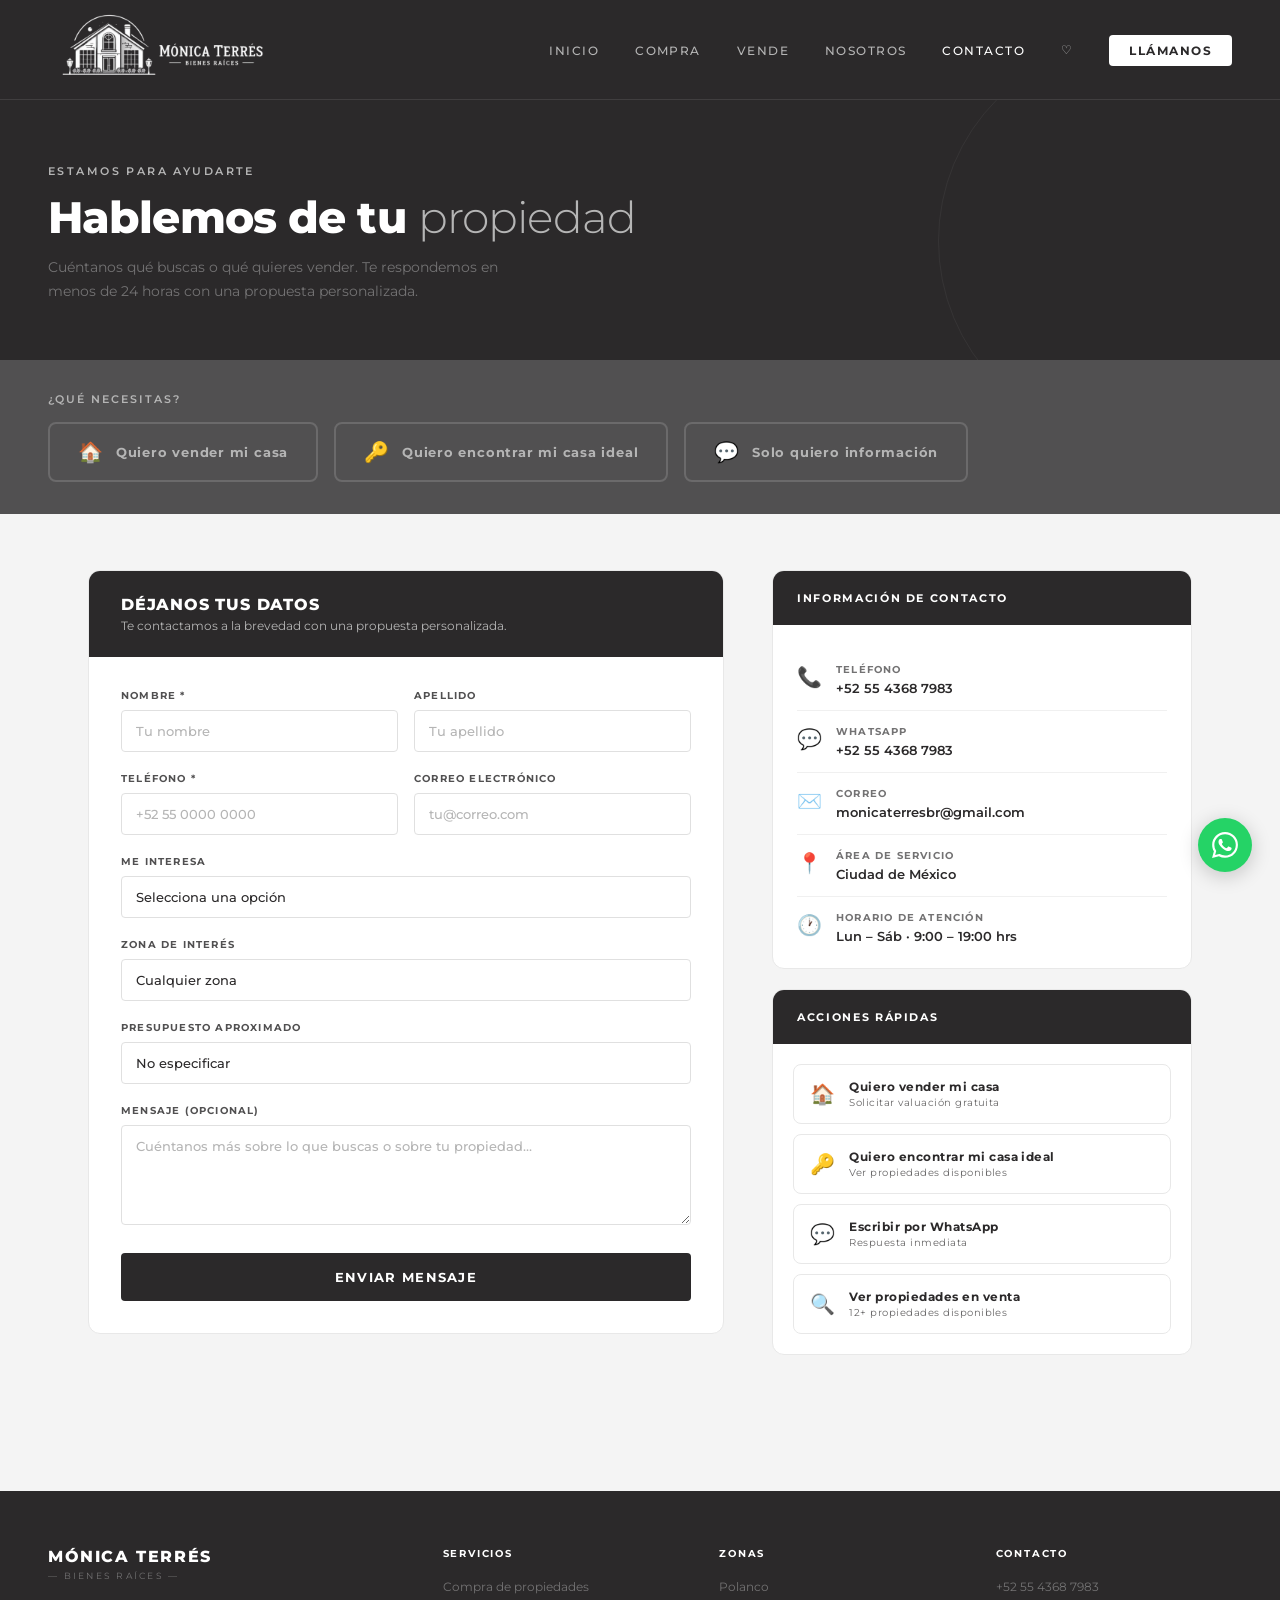
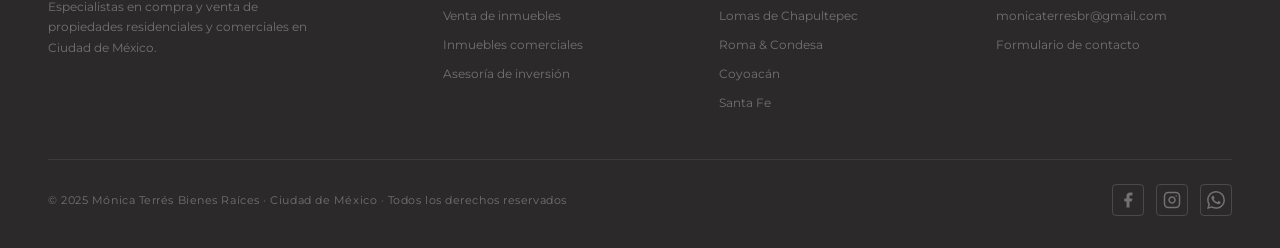
==== contacto.html @ 9d0734c3 "Sitio web Mónica Terrés Bienes Raíces - versión inicial" ====
<!DOCTYPE html>
<html lang="es">
<head>
<meta charset="UTF-8">
<meta name="viewport" content="width=device-width, initial-scale=1.0">
<title>Contacto – Mónica Terrés Bienes Raíces</title>
<link href="https://fonts.googleapis.com/css2?family=Montserrat:wght@100;300;400;500;600;700;800&display=swap" rel="stylesheet">
<style>
  :root{--dark:#2B292A;--dark2:#515051;--mid:#403E3F;--grey:#737273;--softgrey:#B5B5B5;--greyblue:#E6E6F2;--white:#FFFFFF;--radius:4px;--radius-md:8px;--radius-lg:12px;}
  *{margin:0;padding:0;box-sizing:border-box;}
  body{font-family:'Montserrat',sans-serif;background:#F4F4F4;color:var(--dark);min-height:100vh;}

  nav{background:var(--dark);padding:0 48px;display:flex;align-items:center;justify-content:space-between;height:100px;position:sticky;top:0;z-index:100;border-bottom:1px solid var(--mid);;overflow:visible}
  .logo-area{display:flex;align-items:center;gap:14px;text-decoration:none;}
  .logo-svg{height:135px;width:auto;object-fit:contain;}
  .logo-text{display:flex;flex-direction:column;line-height:1.1;}
  .logo-text .brand-name{font-size:15px;font-weight:700;color:var(--white);letter-spacing:0.08em;text-transform:uppercase;}
  .logo-text .brand-sub{font-size:9px;font-weight:400;color:var(--softgrey);letter-spacing:0.25em;text-transform:uppercase;}
  .nav-links{display:flex;align-items:center;gap:36px;list-style:none;}
  .nav-links a{color:var(--softgrey);text-decoration:none;font-size:12px;font-weight:500;letter-spacing:0.12em;text-transform:uppercase;transition:color 0.2s;}
  .nav-links a:hover,.nav-links a.active{color:var(--white);}
  .nav-cta{background:var(--white);color:var(--dark)!important;padding:8px 20px;border-radius:var(--radius);font-weight:700!important;}
  .nav-cta:hover{background:var(--greyblue)!important;}
  .nav-fav{display:flex;align-items:center;gap:3px;}
  .fav-count{font-size:10px;font-weight:800;background:var(--white);color:var(--dark);border-radius:100px;padding:1px 5px;display:none;}

  /* HERO */
  .hero{background:var(--dark);padding:64px 48px 56px;position:relative;overflow:hidden;}
  .hero::before{content:'';position:absolute;top:-60px;right:-60px;width:400px;height:400px;border-radius:50%;border:1px solid rgba(255,255,255,0.05);}
  .hero-inner{max-width:1200px;margin:0 auto;position:relative;z-index:1;}
  .hero-label{font-size:11px;font-weight:600;letter-spacing:0.22em;text-transform:uppercase;color:var(--softgrey);margin-bottom:16px;}
  .hero h1{font-size:44px;font-weight:800;color:var(--white);line-height:1.05;letter-spacing:-0.02em;margin-bottom:16px;}
  .hero h1 span{color:var(--softgrey);font-weight:300;}
  .hero-desc{font-size:14px;color:var(--grey);max-width:480px;line-height:1.7;}

  /* INTENT SELECTOR */
  .intent-section{background:var(--dark2);padding:32px 48px;}
  .intent-inner{max-width:1200px;margin:0 auto;}
  .intent-label{font-size:11px;font-weight:600;letter-spacing:0.18em;text-transform:uppercase;color:var(--softgrey);margin-bottom:16px;}
  .intent-buttons{display:flex;gap:16px;flex-wrap:wrap;}
  .intent-btn{display:flex;align-items:center;gap:12px;padding:16px 28px;border-radius:var(--radius-md);border:2px solid rgba(255,255,255,0.15);background:transparent;cursor:pointer;font-family:'Montserrat',sans-serif;font-size:13px;font-weight:700;color:var(--softgrey);letter-spacing:0.06em;transition:all 0.2s;}
  .intent-btn:hover{border-color:var(--white);color:var(--white);}
  .intent-btn.active{background:var(--white);color:var(--dark);border-color:var(--white);}
  .intent-btn-icon{font-size:20px;}

  /* MAIN */
  .main{max-width:1200px;margin:0 auto;padding:56px 48px;}
  .contact-grid{display:grid;grid-template-columns:1fr 420px;gap:48px;align-items:start;}

  /* FORM */
  .form-card{background:var(--white);border-radius:var(--radius-lg);border:1px solid #E8E8E8;overflow:hidden;}
  .form-card-header{background:var(--dark);padding:24px 32px;}
  .form-card-header h2{font-size:16px;font-weight:800;color:var(--white);letter-spacing:0.05em;text-transform:uppercase;}
  .form-card-header p{font-size:12px;color:var(--softgrey);margin-top:4px;}
  .form-body{padding:32px;}
  .form-row{display:grid;grid-template-columns:1fr 1fr;gap:16px;}
  .form-group{margin-bottom:20px;}
  .form-group label{display:block;font-size:10px;font-weight:700;letter-spacing:0.12em;text-transform:uppercase;color:var(--dark2);margin-bottom:8px;}
  .form-group input,.form-group select,.form-group textarea{width:100%;font-family:'Montserrat',sans-serif;font-size:13px;font-weight:500;color:var(--dark);border:1px solid #E0E0E0;border-radius:var(--radius);padding:12px 14px;outline:none;transition:border-color 0.2s;background:var(--white);}
  .form-group input:focus,.form-group select:focus,.form-group textarea:focus{border-color:var(--dark);}
  .form-group input::placeholder,.form-group textarea::placeholder{color:var(--softgrey);}
  .form-group textarea{resize:vertical;min-height:100px;}
  .form-group select{-webkit-appearance:none;cursor:pointer;}
  .form-submit{width:100%;background:var(--dark);color:var(--white);border:none;border-radius:var(--radius);padding:16px;font-family:'Montserrat',sans-serif;font-size:13px;font-weight:700;letter-spacing:0.1em;text-transform:uppercase;cursor:pointer;transition:background 0.2s;margin-top:4px;}
  .form-submit:hover{background:var(--mid);}

  /* SUCCESS MESSAGE */
  .form-success{display:none;padding:32px;text-align:center;}
  .form-success-icon{font-size:48px;margin-bottom:16px;}
  .form-success h3{font-size:20px;font-weight:800;color:var(--dark);margin-bottom:8px;}
  .form-success p{font-size:13px;color:var(--grey);line-height:1.7;margin-bottom:24px;}
  .form-success a{display:inline-block;background:var(--dark);color:var(--white);padding:12px 28px;border-radius:var(--radius);font-size:12px;font-weight:700;letter-spacing:0.1em;text-transform:uppercase;text-decoration:none;}

  /* SIDEBAR */
  .sidebar{display:flex;flex-direction:column;gap:20px;}

  .contact-info-card{background:var(--white);border-radius:var(--radius-lg);border:1px solid #E8E8E8;overflow:hidden;}
  .contact-info-header{background:var(--dark);padding:20px 24px;}
  .contact-info-header h3{font-size:11px;font-weight:700;letter-spacing:0.15em;text-transform:uppercase;color:var(--white);}
  .contact-info-body{padding:24px;}
  .contact-item{display:flex;align-items:flex-start;gap:14px;padding:14px 0;border-bottom:1px solid #F0F0F0;}
  .contact-item:last-child{border-bottom:none;padding-bottom:0;}
  .contact-item-icon{font-size:20px;flex-shrink:0;margin-top:2px;}
  .contact-item-label{font-size:10px;font-weight:700;letter-spacing:0.12em;text-transform:uppercase;color:var(--grey);margin-bottom:4px;}
  .contact-item-value{font-size:13px;font-weight:600;color:var(--dark);}
  .contact-item-value a{color:var(--dark);text-decoration:none;}
  .contact-item-value a:hover{text-decoration:underline;}

  .quick-actions{background:var(--white);border-radius:var(--radius-lg);border:1px solid #E8E8E8;overflow:hidden;}
  .quick-actions-header{background:var(--dark);padding:20px 24px;}
  .quick-actions-header h3{font-size:11px;font-weight:700;letter-spacing:0.15em;text-transform:uppercase;color:var(--white);}
  .quick-actions-body{padding:20px;}
  .quick-btn{display:flex;align-items:center;gap:14px;width:100%;padding:14px 16px;border-radius:var(--radius-md);border:1px solid #E8E8E8;background:var(--white);cursor:pointer;font-family:'Montserrat',sans-serif;font-size:12px;font-weight:600;color:var(--dark);letter-spacing:0.04em;transition:all 0.15s;text-decoration:none;margin-bottom:10px;}
  .quick-btn:last-child{margin-bottom:0;}
  .quick-btn:hover{background:var(--dark);color:var(--white);border-color:var(--dark);}
  .quick-btn-icon{font-size:20px;flex-shrink:0;}
  .quick-btn-text{display:flex;flex-direction:column;gap:2px;text-align:left;}
  .quick-btn-title{font-size:12px;font-weight:700;}
  .quick-btn-sub{font-size:10px;font-weight:400;opacity:0.7;}

  /* FOOTER */
  footer{background:var(--dark);margin-top:80px;padding:56px 48px 32px;}
  .footer-inner{max-width:1200px;margin:0 auto;}
  .footer-grid{display:grid;grid-template-columns:1.5fr 1fr 1fr 1fr;gap:40px;margin-bottom:48px;}
  .footer-brand .brand-name{font-size:16px;font-weight:800;color:var(--white);letter-spacing:0.1em;text-transform:uppercase;margin-bottom:4px;}
  .footer-brand .brand-sub{font-size:9px;letter-spacing:0.25em;text-transform:uppercase;color:var(--grey);margin-bottom:16px;}
  .footer-brand p{font-size:12px;font-weight:400;color:var(--grey);line-height:1.7;max-width:260px;}
  .footer-col h4{font-size:10px;font-weight:700;letter-spacing:0.18em;text-transform:uppercase;color:var(--white);margin-bottom:16px;}
  .footer-col ul{list-style:none;display:flex;flex-direction:column;gap:10px;}
  .footer-col a{font-size:12px;font-weight:400;color:var(--grey);text-decoration:none;transition:color 0.2s;}
  .footer-col a:hover{color:var(--white);}
  .footer-bottom{border-top:1px solid rgba(255,255,255,0.08);padding-top:24px;display:flex;align-items:center;justify-content:space-between;}
  .footer-bottom p{font-size:11px;color:var(--grey);letter-spacing:0.05em;}
  .social-links{display:flex;gap:12px;}
  .social-btn{width:32px;height:32px;border:1px solid rgba(255,255,255,0.15);border-radius:var(--radius);display:flex;align-items:center;justify-content:center;color:var(--grey);font-size:13px;text-decoration:none;transition:all 0.2s;}
  .social-btn:hover{border-color:var(--white);color:var(--white);}
  .wa-btn{position:fixed;bottom:28px;right:28px;width:54px;height:54px;background:#25D366;border-radius:50%;display:flex;align-items:center;justify-content:center;box-shadow:0 4px 20px rgba(0,0,0,0.2);cursor:pointer;z-index:200;transition:transform 0.2s;text-decoration:none;}
  .wa-btn:hover{transform:scale(1.08);}
</style>
</head>
<body>

<nav>
  <a class="logo-area" href="monicaterresweb.html">
    <img class="logo-svg" src="logo vertical MTBR.png" alt="Mónica Terrés Bienes Raíces">
  </a>
  <ul class="nav-links">
    <li><a href="monicaterresweb.html">Inicio</a></li>
    <li><a href="compra.html">Compra</a></li>
    <li><a href="vende.html">Vende</a></li>
    <li><a href="nosotros.html">Nosotros</a></li>
    <li><a href="contacto.html" class="active">Contacto</a></li>
    <li><a href="favoritos.html" class="nav-fav" id="navFavBtn">♡ <span class="fav-count" id="favCount"></span></a></li>
    <li><a href="tel:+525543687983" class="nav-cta">Llámanos</a></li>
  </ul>
</nav>

<!-- HERO -->
<section class="hero">
  <div class="hero-inner">
    <p class="hero-label">Estamos para ayudarte</p>
    <h1>Hablemos de tu <span>propiedad</span></h1>
    <p class="hero-desc">Cuéntanos qué buscas o qué quieres vender. Te respondemos en menos de 24 horas con una propuesta personalizada.</p>
  </div>
</section>

<!-- INTENT SELECTOR -->
<div class="intent-section">
  <div class="intent-inner">
    <p class="intent-label">¿Qué necesitas?</p>
    <div class="intent-buttons">
      <button class="intent-btn" id="btnVender" onclick="selectIntent('vender')">
        <span class="intent-btn-icon">🏠</span>
        Quiero vender mi casa
      </button>
      <button class="intent-btn" id="btnComprar" onclick="selectIntent('comprar')">
        <span class="intent-btn-icon">🔑</span>
        Quiero encontrar mi casa ideal
      </button>
      <button class="intent-btn" id="btnInfo" onclick="selectIntent('info')">
        <span class="intent-btn-icon">💬</span>
        Solo quiero información
      </button>
    </div>
  </div>
</div>

<!-- MAIN -->
<main class="main">
  <div class="contact-grid">

    <!-- FORM -->
    <div class="form-card">
      <div class="form-card-header">
        <h2 id="formTitle">Déjanos tus datos</h2>
        <p id="formSubtitle">Te contactamos a la brevedad con una propuesta personalizada.</p>
      </div>
      <div class="form-body" id="formBody">
        <form id="contactForm" onsubmit="handleSubmit(event)">
          <div class="form-row">
            <div class="form-group">
              <label>Nombre *</label>
              <input type="text" id="nombre" placeholder="Tu nombre" required>
            </div>
            <div class="form-group">
              <label>Apellido</label>
              <input type="text" id="apellido" placeholder="Tu apellido">
            </div>
          </div>
          <div class="form-row">
            <div class="form-group">
              <label>Teléfono *</label>
              <input type="tel" id="telefono" placeholder="+52 55 0000 0000" required>
            </div>
            <div class="form-group">
              <label>Correo electrónico</label>
              <input type="email" id="email" placeholder="tu@correo.com">
            </div>
          </div>
          <div class="form-group">
            <label>Me interesa</label>
            <select id="interes">
              <option value="">Selecciona una opción</option>
              <option value="vender">Vender mi propiedad</option>
              <option value="comprar-casa">Comprar una casa</option>
              <option value="comprar-depto">Comprar un departamento</option>
              <option value="comprar-comercial">Comprar un local comercial</option>
              <option value="valuacion">Valuar mi propiedad</option>
              <option value="asesoria">Asesoría de inversión</option>
            </select>
          </div>
          <div class="form-group" id="zonaGroup">
            <label>Zona de interés</label>
            <select id="zona">
              <option value="">Cualquier zona</option>
              <option value="polanco">Polanco</option>
              <option value="lomas">Lomas de Chapultepec</option>
              <option value="roma">Roma Norte</option>
              <option value="condesa">Condesa</option>
              <option value="coyoacan">Coyoacán</option>
              <option value="pedregal">Pedregal</option>
              <option value="santafe">Santa Fe</option>
              <option value="narvarte">Narvarte</option>
              <option value="delvalle">Del Valle</option>
            </select>
          </div>
          <div class="form-group">
            <label>Presupuesto aproximado</label>
            <select id="presupuesto">
              <option value="">No especificar</option>
              <option value="menos3">Menos de $3,000,000</option>
              <option value="3a5">$3,000,000 – $5,000,000</option>
              <option value="5a10">$5,000,000 – $10,000,000</option>
              <option value="10a20">$10,000,000 – $20,000,000</option>
              <option value="mas20">Más de $20,000,000</option>
            </select>
          </div>
          <div class="form-group">
            <label>Mensaje (opcional)</label>
            <textarea id="mensaje" placeholder="Cuéntanos más sobre lo que buscas o sobre tu propiedad…"></textarea>
          </div>
          <button type="submit" class="form-submit">Enviar mensaje</button>
        </form>
      </div>
      <div class="form-success" id="formSuccess">
        <div class="form-success-icon">✅</div>
        <h3>¡Mensaje enviado!</h3>
        <p>Gracias por contactarnos. Mónica se comunicará contigo en menos de 24 horas para atender tu solicitud de manera personalizada.</p>
        <p style="margin-bottom:8px;font-size:12px;color:var(--grey)">¿Quieres hablar ahora mismo?</p>
        <a href="tel:+525543687983">Llamar ahora · +52 55 4368 7983</a>
      </div>
    </div>

    <!-- SIDEBAR -->
    <div class="sidebar">

      <div class="contact-info-card">
        <div class="contact-info-header"><h3>Información de contacto</h3></div>
        <div class="contact-info-body">
          <div class="contact-item">
            <span class="contact-item-icon">📞</span>
            <div>
              <div class="contact-item-label">Teléfono</div>
              <div class="contact-item-value"><a href="tel:+525543687983">+52 55 4368 7983</a></div>
            </div>
          </div>
          <div class="contact-item">
            <span class="contact-item-icon">💬</span>
            <div>
              <div class="contact-item-label">WhatsApp</div>
              <div class="contact-item-value"><a href="https://wa.me/5543687983">+52 55 4368 7983</a></div>
            </div>
          </div>
          <div class="contact-item">
            <span class="contact-item-icon">✉️</span>
            <div>
              <div class="contact-item-label">Correo</div>
              <div class="contact-item-value"><a href="mailto:monicaterresbr@gmail.com">monicaterresbr@gmail.com</a></div>
            </div>
          </div>
          <div class="contact-item">
            <span class="contact-item-icon">📍</span>
            <div>
              <div class="contact-item-label">Área de servicio</div>
              <div class="contact-item-value">Ciudad de México</div>
            </div>
          </div>
          <div class="contact-item">
            <span class="contact-item-icon">🕐</span>
            <div>
              <div class="contact-item-label">Horario de atención</div>
              <div class="contact-item-value">Lun – Sáb · 9:00 – 19:00 hrs</div>
            </div>
          </div>
        </div>
      </div>

      <div class="quick-actions">
        <div class="quick-actions-header"><h3>Acciones rápidas</h3></div>
        <div class="quick-actions-body">
          <a href="javascript:void(0)" onclick="selectIntent('vender'); window.scrollTo({top:0,behavior:'smooth'})" class="quick-btn">
            <span class="quick-btn-icon">🏠</span>
            <div class="quick-btn-text">
              <span class="quick-btn-title">Quiero vender mi casa</span>
              <span class="quick-btn-sub">Solicitar valuación gratuita</span>
            </div>
          </a>
          <a href="javascript:void(0)" onclick="selectIntent('comprar'); window.scrollTo({top:0,behavior:'smooth'})" class="quick-btn">
            <span class="quick-btn-icon">🔑</span>
            <div class="quick-btn-text">
              <span class="quick-btn-title">Quiero encontrar mi casa ideal</span>
              <span class="quick-btn-sub">Ver propiedades disponibles</span>
            </div>
          </a>
          <a href="https://wa.me/5543687983?text=Hola%20Mónica%2C%20me%20interesa%20una%20propiedad" class="quick-btn">
            <span class="quick-btn-icon">💬</span>
            <div class="quick-btn-text">
              <span class="quick-btn-title">Escribir por WhatsApp</span>
              <span class="quick-btn-sub">Respuesta inmediata</span>
            </div>
          </a>
          <a href="venta.html" class="quick-btn">
            <span class="quick-btn-icon">🔍</span>
            <div class="quick-btn-text">
              <span class="quick-btn-title">Ver propiedades en venta</span>
              <span class="quick-btn-sub">12+ propiedades disponibles</span>
            </div>
          </a>
        </div>
      </div>

    </div>
  </div>
</main>

<footer>
  <div class="footer-inner">
    <div class="footer-grid">
      <div class="footer-brand"><div class="brand-name">Mónica Terrés</div><div class="brand-sub">— Bienes Raíces —</div><p>Especialistas en compra y venta de propiedades residenciales y comerciales en Ciudad de México.</p></div>
      <div class="footer-col"><h4>Servicios</h4><ul><li><a href="venta.html">Compra de propiedades</a></li><li><a href="venta.html">Venta de inmuebles</a></li><li><a href="venta.html">Inmuebles comerciales</a></li><li><a href="contacto.html">Asesoría de inversión</a></li></ul></div>
      <div class="footer-col"><h4>Zonas</h4><ul><li><a href="venta.html">Polanco</a></li><li><a href="venta.html">Lomas de Chapultepec</a></li><li><a href="venta.html">Roma &amp; Condesa</a></li><li><a href="venta.html">Coyoacán</a></li><li><a href="venta.html">Santa Fe</a></li></ul></div>
      <div class="footer-col"><h4>Contacto</h4><ul><li><a href="tel:+525543687983">+52 55 4368 7983</a></li><li><a href="mailto:monicaterresbr@gmail.com">monicaterresbr@gmail.com</a></li><li><a href="contacto.html">Formulario de contacto</a></li></ul></div>
    </div>
    <div class="footer-bottom"><p>© 2025 Mónica Terrés Bienes Raíces · Ciudad de México · Todos los derechos reservados</p><div class="social-links"><a href="https://www.facebook.com/share/1FixHdbSAR/" class="social-btn" target="_blank" aria-label="Facebook"><svg width="18" height="18" viewBox="0 0 24 24" fill="currentColor"><path d="M18 2h-3a5 5 0 00-5 5v3H7v4h3v8h4v-8h3l1-4h-4V7a1 1 0 011-1h3z"/></svg></a><a href="https://www.instagram.com/monicaterres_br" class="social-btn" target="_blank" aria-label="Instagram"><svg width="18" height="18" viewBox="0 0 24 24" fill="none" stroke="currentColor" stroke-width="2" stroke-linecap="round" stroke-linejoin="round"><rect x="2" y="2" width="20" height="20" rx="5" ry="5"/><path d="M16 11.37A4 4 0 1112.63 8 4 4 0 0116 11.37z"/><line x1="17.5" y1="6.5" x2="17.51" y2="6.5"/></svg></a><a href="https://wa.me/525543687983" class="social-btn" target="_blank" aria-label="WhatsApp"><svg width="18" height="18" viewBox="0 0 24 24" fill="currentColor"><path d="M17.472 14.382c-.297-.149-1.758-.867-2.03-.967-.273-.099-.471-.148-.67.15-.197.297-.767.966-.94 1.164-.173.199-.347.223-.644.075-.297-.15-1.255-.463-2.39-1.475-.883-.788-1.48-1.761-1.653-2.059-.173-.297-.018-.458.13-.606.134-.133.298-.347.446-.52.149-.174.198-.298.298-.497.099-.198.05-.371-.025-.52-.075-.149-.669-1.612-.916-2.207-.242-.579-.487-.5-.669-.51-.173-.008-.371-.01-.57-.01-.198 0-.52.074-.792.372-.272.297-1.04 1.016-1.04 2.479 0 1.462 1.065 2.875 1.213 3.074.149.198 2.096 3.2 5.077 4.487.709.306 1.262.489 1.694.625.712.227 1.36.195 1.871.118.571-.085 1.758-.719 2.006-1.413.248-.694.248-1.289.173-1.413-.074-.124-.272-.198-.57-.347m-5.421 7.403h-.004a9.87 9.87 0 01-5.031-1.378l-.361-.214-3.741.982.998-3.648-.235-.374a9.86 9.86 0 01-1.51-5.26c.001-5.45 4.436-9.884 9.888-9.884 2.64 0 5.122 1.03 6.988 2.898a9.825 9.825 0 012.893 6.994c-.003 5.45-4.437 9.884-9.885 9.884m8.413-18.297A11.815 11.815 0 0012.05 0C5.495 0 .16 5.335.157 11.892c0 2.096.547 4.142 1.588 5.945L.057 24l6.305-1.654a11.882 11.882 0 005.683 1.448h.005c6.554 0 11.89-5.335 11.893-11.893a11.821 11.821 0 00-3.48-8.413z"/></svg></a></div></div>
  </div>
</footer>

<a href="https://wa.me/525543687983" class="wa-btn" title="WhatsApp" target="_blank"><svg width="26" height="26" viewBox="0 0 24 24" fill="white"><path d="M17.472 14.382c-.297-.149-1.758-.867-2.03-.967-.273-.099-.471-.148-.67.15-.197.297-.767.966-.94 1.164-.173.199-.347.223-.644.075-.297-.15-1.255-.463-2.39-1.475-.883-.788-1.48-1.761-1.653-2.059-.173-.297-.018-.458.13-.606.134-.133.298-.347.446-.52.149-.174.198-.298.298-.497.099-.198.05-.371-.025-.52-.075-.149-.669-1.612-.916-2.207-.242-.579-.487-.5-.669-.51-.173-.008-.371-.01-.57-.01-.198 0-.52.074-.792.372-.272.297-1.04 1.016-1.04 2.479 0 1.462 1.065 2.875 1.213 3.074.149.198 2.096 3.2 5.077 4.487.709.306 1.262.489 1.694.625.712.227 1.36.195 1.871.118.571-.085 1.758-.719 2.006-1.413.248-.694.248-1.289.173-1.413-.074-.124-.272-.198-.57-.347m-5.421 7.403h-.004a9.87 9.87 0 01-5.031-1.378l-.361-.214-3.741.982.998-3.648-.235-.374a9.86 9.86 0 01-1.51-5.26c.001-5.45 4.436-9.884 9.888-9.884 2.64 0 5.122 1.03 6.988 2.898a9.825 9.825 0 012.893 6.994c-.003 5.45-4.437 9.884-9.885 9.884m8.413-18.297A11.815 11.815 0 0012.05 0C5.495 0 .16 5.335.157 11.892c0 2.096.547 4.142 1.588 5.945L.057 24l6.305-1.654a11.882 11.882 0 005.683 1.448h.005c6.554 0 11.89-5.335 11.893-11.893a11.821 11.821 0 00-3.48-8.413Z"/></svg></a>

<script>
  function selectIntent(tipo) {
    document.querySelectorAll('.intent-btn').forEach(b => b.classList.remove('active'));
    const map = { vender: 'btnVender', comprar: 'btnComprar', info: 'btnInfo' };
    if (map[tipo]) document.getElementById(map[tipo]).classList.add('active');

    const titles = {
      vender: { title: 'Quiero vender mi propiedad', sub: 'Cuéntanos sobre tu inmueble y te enviamos una valuación gratuita.' },
      comprar: { title: 'Quiero encontrar mi casa ideal', sub: 'Dinos qué buscas y te asesoramos en cada paso.' },
      info: { title: 'Déjanos tus datos', sub: 'Te contactamos a la brevedad con información personalizada.' }
    };

    if (titles[tipo]) {
      document.getElementById('formTitle').textContent = titles[tipo].title;
      document.getElementById('formSubtitle').textContent = titles[tipo].sub;
    }

    const select = document.getElementById('interes');
    if (tipo === 'vender') select.value = 'vender';
    else if (tipo === 'comprar') select.value = 'comprar-casa';
  }

  function handleSubmit(e) {
    e.preventDefault();
    const nombre = document.getElementById('nombre').value.trim();
    const telefono = document.getElementById('telefono').value.trim();
    if (!nombre || !telefono) { alert('Por favor completa tu nombre y teléfono.'); return; }

    document.getElementById('formBody').style.display = 'none';
    document.getElementById('formSuccess').style.display = 'block';
  }

  // Read URL params on load
  window.addEventListener('DOMContentLoaded', () => {
    const params = new URLSearchParams(window.location.search);
    const tipo = params.get('tipo');
    if (tipo === 'vender') selectIntent('vender');
    else if (tipo === 'comprar') selectIntent('comprar');
  });
</script>
</body>
</html>
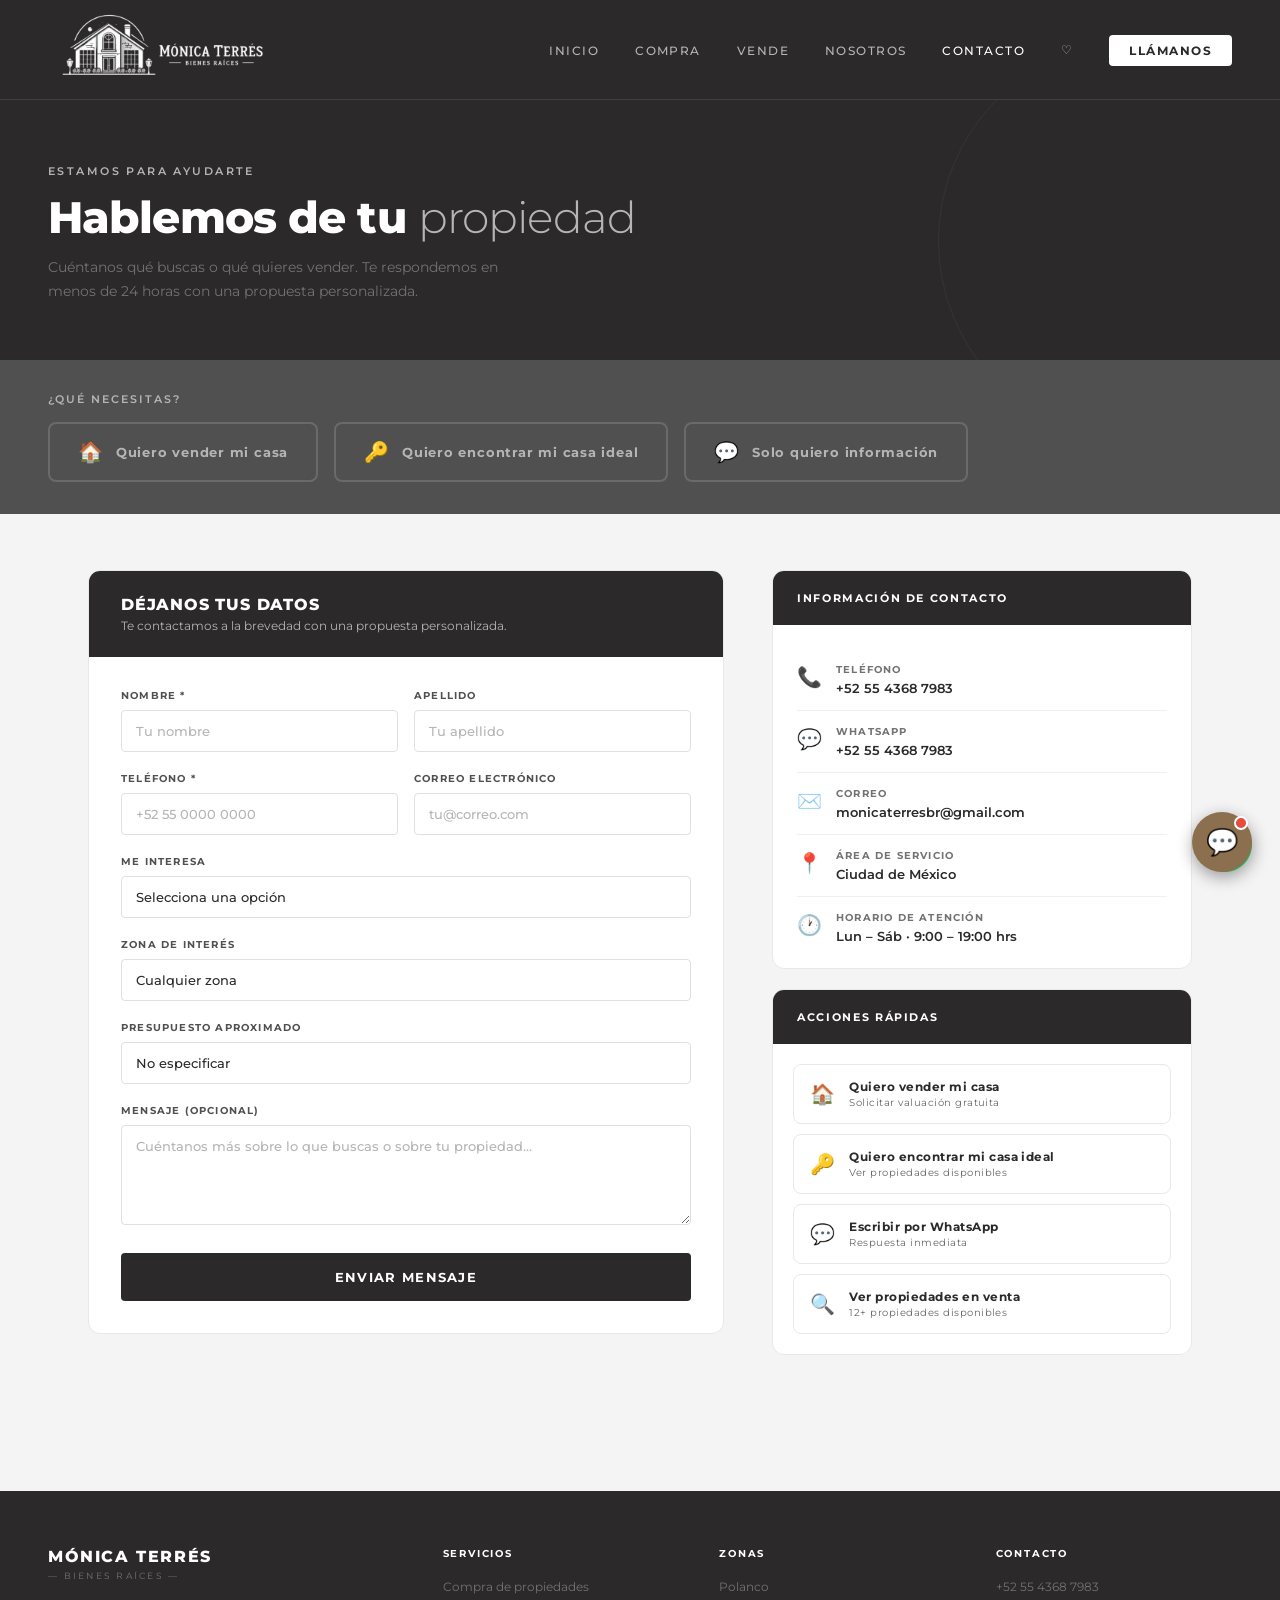
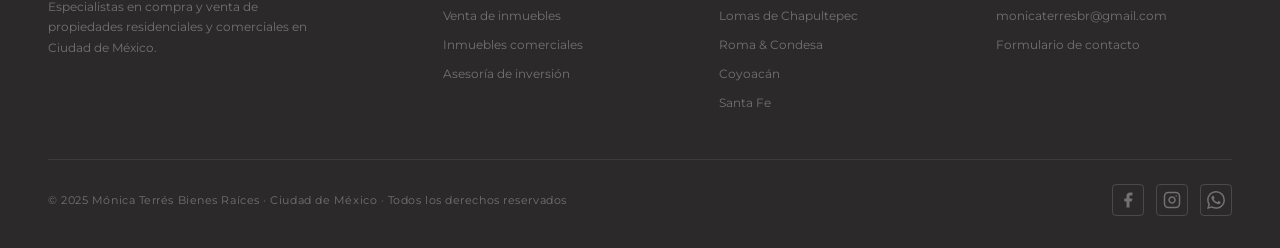
==== commit a2ffd98d: "Agregar chatbot interactivo en todas las páginas" ====
--- a/contacto.html
+++ b/contacto.html
@@ -387,5 +387,6 @@
     else if (tipo === 'comprar') selectIntent('comprar');
   });
 </script>
+<script src="chatbot.js"></script>
 </body>
 </html>
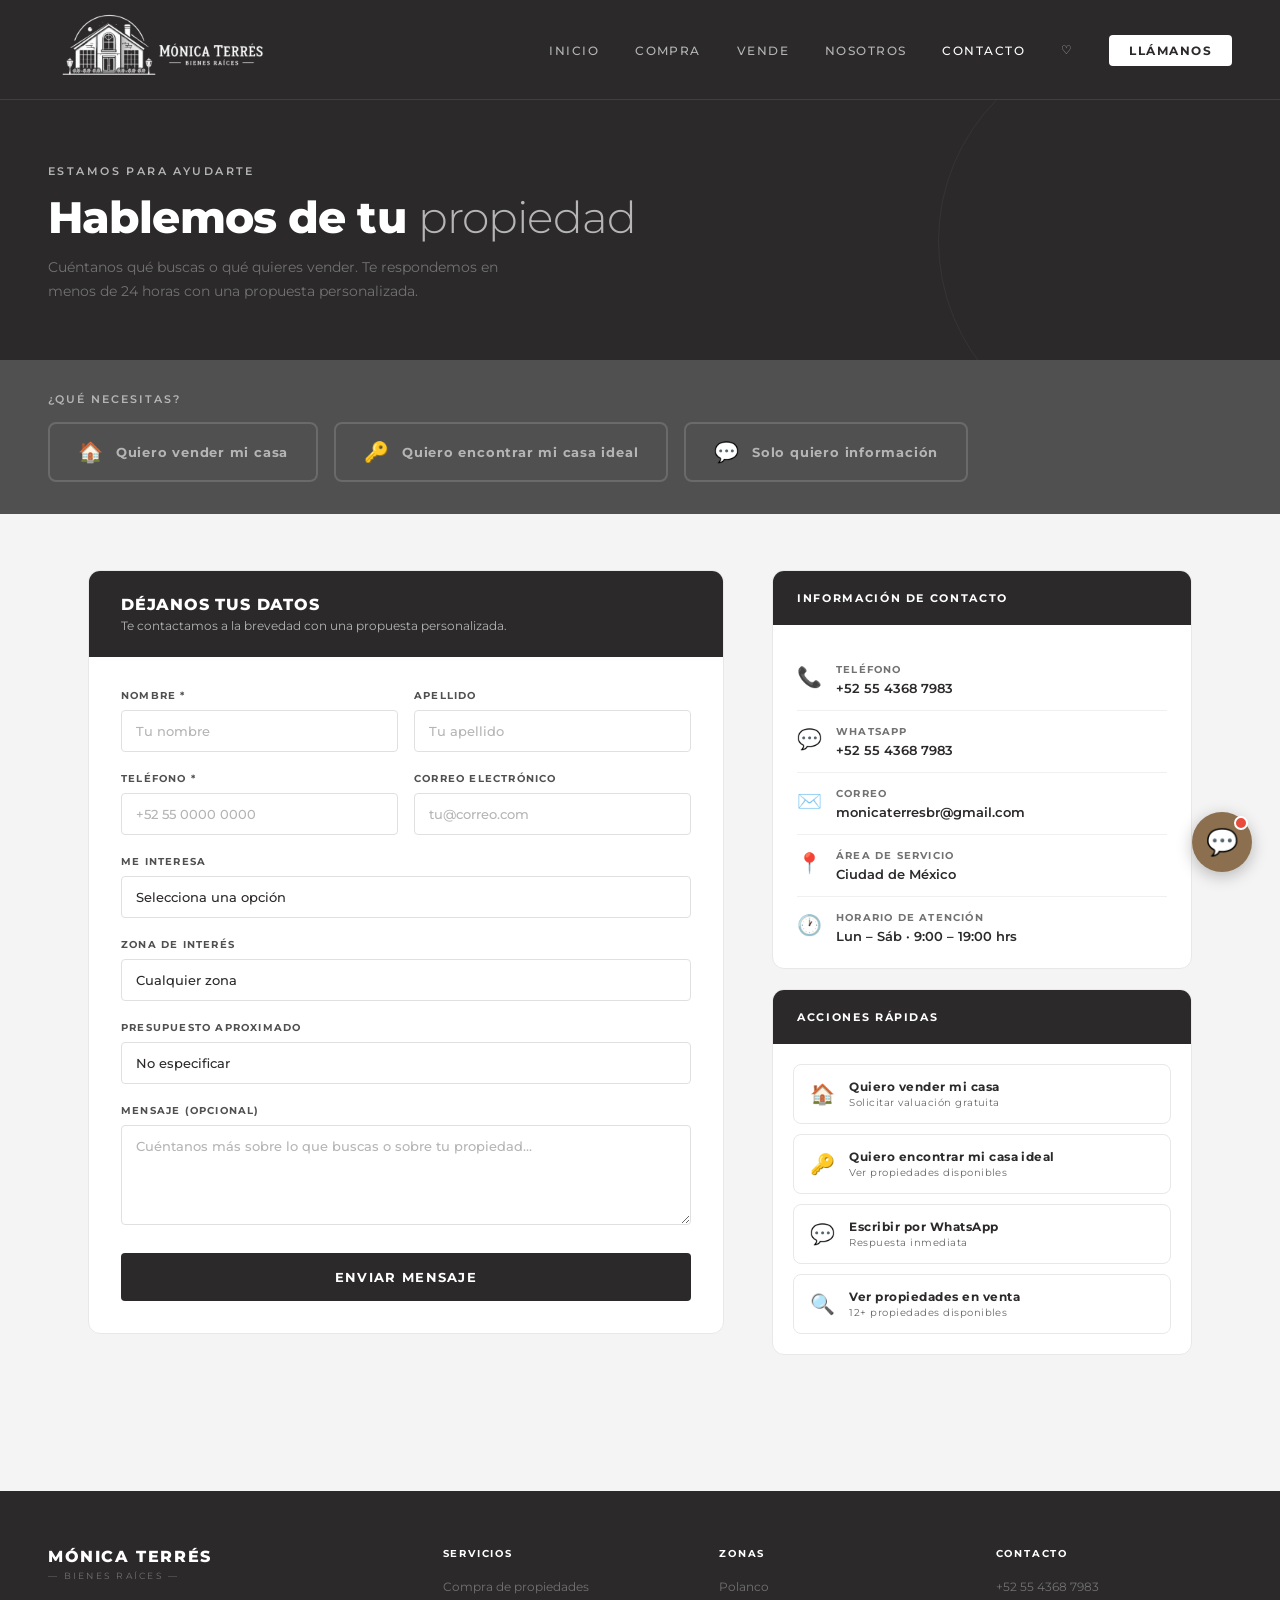
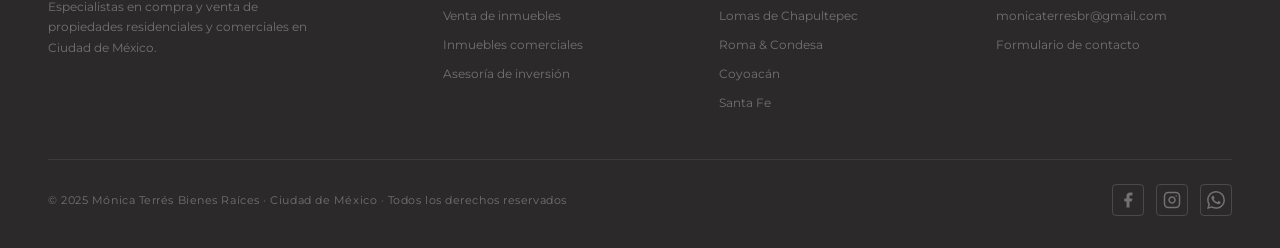
==== commit f5276b29: "Quitar botón WhatsApp, mejorar hamburger y optimizar propiedad.html para móvil" ====
--- a/contacto.html
+++ b/contacto.html
@@ -113,10 +113,8 @@
   .footer-bottom p{font-size:11px;color:var(--grey);letter-spacing:0.05em;}
   .social-links{display:flex;gap:12px;}
   .social-btn{width:32px;height:32px;border:1px solid rgba(255,255,255,0.15);border-radius:var(--radius);display:flex;align-items:center;justify-content:center;color:var(--grey);font-size:13px;text-decoration:none;transition:all 0.2s;}
-  .social-btn:hover{border-color:var(--white);color:var(--white);}
-  .wa-btn{position:fixed;bottom:28px;right:28px;width:54px;height:54px;background:#25D366;border-radius:50%;display:flex;align-items:center;justify-content:center;box-shadow:0 4px 20px rgba(0,0,0,0.2);cursor:pointer;z-index:200;transition:transform 0.2s;text-decoration:none;}
-  .wa-btn:hover{transform:scale(1.08);}
-</style>
+  .social-btn:hover{border-color:var(--white);color:var(--white);}</style>
+<link rel="stylesheet" href="mobile.css">
 </head>
 <body>
 
@@ -124,7 +122,8 @@
   <a class="logo-area" href="monicaterresweb.html">
     <img class="logo-svg" src="logo vertical MTBR.png" alt="Mónica Terrés Bienes Raíces">
   </a>
-  <ul class="nav-links">
+  <button class="nav-toggle" id="navToggle" aria-label="Menú"><span></span><span></span><span></span></button>
+  <ul class="nav-links" id="navLinks">
     <li><a href="monicaterresweb.html">Inicio</a></li>
     <li><a href="compra.html">Compra</a></li>
     <li><a href="vende.html">Vende</a></li>
@@ -345,7 +344,6 @@
   </div>
 </footer>
 
-<a href="https://wa.me/525543687983" class="wa-btn" title="WhatsApp" target="_blank"><svg width="26" height="26" viewBox="0 0 24 24" fill="white"><path d="M17.472 14.382c-.297-.149-1.758-.867-2.03-.967-.273-.099-.471-.148-.67.15-.197.297-.767.966-.94 1.164-.173.199-.347.223-.644.075-.297-.15-1.255-.463-2.39-1.475-.883-.788-1.48-1.761-1.653-2.059-.173-.297-.018-.458.13-.606.134-.133.298-.347.446-.52.149-.174.198-.298.298-.497.099-.198.05-.371-.025-.52-.075-.149-.669-1.612-.916-2.207-.242-.579-.487-.5-.669-.51-.173-.008-.371-.01-.57-.01-.198 0-.52.074-.792.372-.272.297-1.04 1.016-1.04 2.479 0 1.462 1.065 2.875 1.213 3.074.149.198 2.096 3.2 5.077 4.487.709.306 1.262.489 1.694.625.712.227 1.36.195 1.871.118.571-.085 1.758-.719 2.006-1.413.248-.694.248-1.289.173-1.413-.074-.124-.272-.198-.57-.347m-5.421 7.403h-.004a9.87 9.87 0 01-5.031-1.378l-.361-.214-3.741.982.998-3.648-.235-.374a9.86 9.86 0 01-1.51-5.26c.001-5.45 4.436-9.884 9.888-9.884 2.64 0 5.122 1.03 6.988 2.898a9.825 9.825 0 012.893 6.994c-.003 5.45-4.437 9.884-9.885 9.884m8.413-18.297A11.815 11.815 0 0012.05 0C5.495 0 .16 5.335.157 11.892c0 2.096.547 4.142 1.588 5.945L.057 24l6.305-1.654a11.882 11.882 0 005.683 1.448h.005c6.554 0 11.89-5.335 11.893-11.893a11.821 11.821 0 00-3.48-8.413Z"/></svg></a>
 
 <script>
   function selectIntent(tipo) {
@@ -387,6 +385,31 @@
     else if (tipo === 'comprar') selectIntent('comprar');
   });
 </script>
+<script>
+(function(){
+  var btn = document.getElementById('navToggle');
+  var menu = document.getElementById('navLinks');
+  if (!btn || !menu) return;
+  btn.addEventListener('click', function(e){
+    e.stopPropagation();
+    var isOpen = menu.classList.contains('open');
+    btn.classList.toggle('open', !isOpen);
+    menu.classList.toggle('open', !isOpen);
+  });
+  document.addEventListener('click', function(e){
+    if (!btn.contains(e.target) && !menu.contains(e.target)){
+      btn.classList.remove('open');
+      menu.classList.remove('open');
+    }
+  });
+  menu.querySelectorAll('a').forEach(function(a){
+    a.addEventListener('click', function(){
+      btn.classList.remove('open');
+      menu.classList.remove('open');
+    });
+  });
+})();
+</script>
 <script src="chatbot.js"></script>
 </body>
 </html>
--- a/mobile.css
+++ b/mobile.css
@@ -0,0 +1,238 @@
+/* ====================================================
+   MÓNICA TERRÉS — RESPONSIVE / MOBILE STYLES
+   ==================================================== */
+
+/* ── HAMBURGER BUTTON (hidden on desktop) ── */
+.nav-toggle {
+  display: none;
+  background: none;
+  border: none;
+  cursor: pointer;
+  padding: 6px;
+  flex-direction: column;
+  justify-content: center;
+  gap: 5px;
+  flex-shrink: 0;
+}
+.nav-toggle span {
+  display: block;
+  width: 22px;
+  height: 2px;
+  background: #fff;
+  border-radius: 2px;
+  transition: transform 0.25s, opacity 0.25s;
+}
+.nav-toggle.open span:nth-child(1) { transform: translateY(7px) rotate(45deg); }
+.nav-toggle.open span:nth-child(2) { opacity: 0; }
+.nav-toggle.open span:nth-child(3) { transform: translateY(-7px) rotate(-45deg); }
+
+/* ── TABLET & MOBILE (≤ 900px) ── */
+@media (max-width: 900px) {
+
+  /* NAV */
+  nav {
+    padding: 0 20px !important;
+    height: 68px !important;
+    overflow: visible !important;
+    position: sticky !important;
+    z-index: 999 !important;
+  }
+  .logo-svg { height: 84px !important; }
+  .nav-toggle { display: flex !important; }
+
+  /* Dropdown menu */
+  .nav-links {
+    display: none !important;
+    flex-direction: column !important;
+    gap: 0 !important;
+    position: fixed !important;
+    top: 68px !important;
+    left: 0 !important;
+    right: 0 !important;
+    background: #2B292A !important;
+    padding: 8px 0 20px !important;
+    border-bottom: 2px solid #515051 !important;
+    z-index: 998 !important;
+    box-shadow: 0 12px 32px rgba(0,0,0,0.4) !important;
+    list-style: none !important;
+  }
+  .nav-links.open { display: flex !important; }
+  .nav-links li { width: 100%; }
+  .nav-links a {
+    display: block !important;
+    padding: 13px 24px !important;
+    font-size: 13px !important;
+    letter-spacing: 0.08em !important;
+    color: #B5B5B5 !important;
+    border-bottom: 1px solid rgba(255,255,255,0.05) !important;
+  }
+  .nav-links a:hover, .nav-links a.active { color: #fff !important; background: rgba(255,255,255,0.04) !important; }
+  .nav-links li:last-child a { border-bottom: none !important; }
+  .nav-cta {
+    display: block !important;
+    margin: 12px 24px 0 !important;
+    padding: 12px 20px !important;
+    text-align: center !important;
+    background: #fff !important;
+    color: #2B292A !important;
+    border-radius: 4px !important;
+    border-bottom: none !important;
+  }
+  .nav-cta:hover { background: #E6E6F2 !important; }
+
+  /* HERO — HOME */
+  .hero { padding: 40px 20px 36px !important; }
+  .hero-inner { grid-template-columns: 1fr !important; gap: 32px !important; }
+  .hero h1 { font-size: 32px !important; line-height: 1.1 !important; }
+  .hero-desc { font-size: 13px !important; margin-bottom: 28px !important; }
+  .hero-ctas { flex-direction: column !important; gap: 10px !important; }
+  .btn-hero-primary, .btn-hero-secondary,
+  .btn-primary, .btn-secondary { text-align: center !important; justify-content: center !important; padding: 15px 24px !important; }
+  .hero-stats { grid-template-columns: 1fr 1fr !important; gap: 10px !important; }
+  .hero-stat-card { padding: 18px 14px !important; }
+  .hero-stat-num { font-size: 26px !important; }
+  .hero-stat-lbl { font-size: 10px !important; }
+
+  /* HERO — INNER PAGES */
+  .page-header { padding: 28px 20px !important; }
+  .page-header h1 { font-size: 24px !important; }
+  .hero h1 { max-width: 100% !important; }
+
+  /* SECTIONS */
+  .section { padding: 40px 20px !important; }
+  .section-header { flex-direction: column !important; align-items: flex-start !important; gap: 12px !important; }
+  .section-title { font-size: 22px !important; }
+
+  /* FEATURED / PROP GRID */
+  .featured-grid { grid-template-columns: 1fr !important; }
+  .prop-grid { grid-template-columns: 1fr !important; }
+
+  /* WHY GRID */
+  .why-inner { padding: 40px 20px !important; }
+  .why-grid { grid-template-columns: 1fr 1fr !important; gap: 20px !important; margin-top: 28px !important; }
+
+  /* SELL CTA */
+  .sell-cta { padding: 48px 20px !important; }
+  .sell-cta-inner { grid-template-columns: 1fr !important; gap: 32px !important; }
+  .sell-cta h2 { font-size: 26px !important; }
+
+  /* CONTACT STRIP */
+  .contact-strip { padding: 28px 20px !important; }
+  .contact-strip-inner { flex-direction: column !important; align-items: flex-start !important; gap: 18px !important; }
+  .contact-strip h3 { font-size: 17px !important; }
+  .contact-strip-btns { flex-direction: row !important; width: 100% !important; }
+  .strip-btn-white, .strip-btn-ghost { flex: 1 !important; text-align: center !important; padding: 12px 12px !important; font-size: 11px !important; }
+
+  /* ZONES BAND */
+  .zones-scroll { padding: 0 20px !important; }
+
+  /* FOOTER */
+  footer { padding: 36px 20px 20px !important; }
+  .footer-grid { grid-template-columns: 1fr 1fr !important; gap: 28px !important; margin-bottom: 32px !important; }
+  .footer-bottom { flex-direction: column !important; gap: 14px !important; text-align: center !important; }
+
+  /* SEARCH BAR */
+  .search-bar { flex-direction: column !important; padding: 10px !important; }
+  .search-field { border-right: none !important; border-bottom: 1px solid #E8E8E8 !important; padding: 9px 12px !important; }
+  .search-field:last-of-type { border-bottom: none !important; }
+  .search-btn { width: 100% !important; justify-content: center !important; margin-top: 4px !important; }
+  .search-wrap, .search-wrap-inner { padding-left: 20px !important; padding-right: 20px !important; }
+
+  /* STATS BAR */
+  .stats-bar, .stats-strip { padding: 0 20px !important; }
+  .stats-inner { flex-wrap: wrap !important; }
+  .stat-item { border-right: none !important; padding: 10px 0 10px 0 !important; margin-right: 0 !important; flex: 0 0 50% !important; }
+
+  /* COMPRA / VENTA — LAYOUT */
+  .main { padding: 20px !important; }
+  .content-layout { grid-template-columns: 1fr !important; gap: 0 !important; }
+  .filters { position: static !important; margin-bottom: 20px !important; }
+  .content-header { flex-direction: column !important; align-items: flex-start !important; gap: 10px !important; }
+  .view-controls { width: 100% !important; justify-content: space-between !important; }
+
+  /* NOSOTROS */
+  .content { padding: 36px 20px !important; }
+  .about-grid { grid-template-columns: 1fr !important; gap: 28px !important; margin-bottom: 40px !important; }
+  .mission-grid { grid-template-columns: 1fr !important; gap: 20px !important; }
+  .focus-grid { grid-template-columns: 1fr 1fr !important; }
+
+  /* CONTACTO */
+  .intent-section { padding: 20px !important; }
+  .intent-buttons { flex-direction: column !important; }
+  .intent-btn { width: 100% !important; }
+  .contact-grid { grid-template-columns: 1fr !important; gap: 28px !important; }
+  .form-row { grid-template-columns: 1fr !important; }
+
+  /* ── PROPIEDAD — GALLERY ── */
+  .gallery-section { padding: 0 !important; }
+  .gallery-inner { padding: 0 !important; }
+  .gallery-grid {
+    grid-template-columns: 1fr !important;
+    grid-template-rows: 260px !important;
+    height: 260px !important;
+    border-radius: 0 !important;
+    gap: 0 !important;
+  }
+  .g-slot { display: none !important; }
+  .g-hero { display: block !important; grid-row: 1 !important; height: 260px !important; }
+  .gallery-label-bar { padding: 10px 16px !important; }
+
+  /* ── PROPIEDAD — BREADCRUMB ── */
+  .breadcrumb-wrap { padding: 14px 16px 0 !important; }
+  .breadcrumb .bc-cur { max-width: 200px !important; }
+
+  /* ── PROPIEDAD — LAYOUT ── */
+  .prop-layout {
+    grid-template-columns: 1fr !important;
+    padding: 16px 16px 60px !important;
+    gap: 28px !important;
+  }
+  .prop-price { font-size: 28px !important; }
+  .prop-title { font-size: 17px !important; }
+
+  /* ── PROPIEDAD — SPECS BAR ── */
+  .specs-bar {
+    grid-template-columns: repeat(3, 1fr) !important;
+    margin: 20px 0 !important;
+  }
+  .sc-val { font-size: 15px !important; }
+  .sc-icon { font-size: 18px !important; }
+
+  /* ── PROPIEDAD — FEATURES & AMENITIES ── */
+  .features-grid { grid-template-columns: 1fr !important; gap: 10px !important; }
+  .amen-wrap { gap: 6px !important; }
+  .amen-tag { padding: 8px 12px !important; font-size: 11px !important; }
+
+  /* ── PROPIEDAD — POIs ── */
+  .pois-grid { grid-template-columns: 1fr !important; gap: 10px !important; }
+
+  /* ── PROPIEDAD — CONTACT CARD ── */
+  .contact-card { position: static !important; }
+  .cc-head { padding: 20px !important; }
+  .cc-price { font-size: 22px !important; }
+  .cc-body { padding: 18px !important; }
+  .cc-btns { flex-direction: row !important; flex-wrap: wrap !important; }
+  .cc-btn { flex: 1 1 calc(50% - 5px) !important; font-size: 12px !important; padding: 13px 10px !important; }
+  .cc-btn-wa, .cc-btn-phone { flex: 1 1 calc(50% - 5px) !important; }
+  .cc-btn-email, .cc-btn-pdf { flex: 1 1 100% !important; }
+
+  /* ── CHATBOT position ── */
+  #mtbr-chat-btn { bottom: 24px !important; right: 20px !important; }
+  #mtbr-chat-box { bottom: 94px !important; right: 20px !important; width: calc(100vw - 40px) !important; }
+}
+
+/* ── SMALL PHONES (≤ 480px) ── */
+@media (max-width: 480px) {
+  .hero h1 { font-size: 26px !important; }
+  .page-header h1 { font-size: 20px !important; }
+  .sell-cta h2 { font-size: 22px !important; }
+  .section-title { font-size: 20px !important; }
+  .why-grid { grid-template-columns: 1fr !important; }
+  .footer-grid { grid-template-columns: 1fr !important; }
+  .prop-price { font-size: 24px !important; }
+  .specs-bar { grid-template-columns: repeat(3, 1fr) !important; }
+  .sc { padding: 14px 6px !important; }
+  .cc-btn { flex: 1 1 100% !important; }
+  .contact-strip-btns { flex-direction: column !important; }
+  .strip-btn-white, .strip-btn-ghost { flex: none !important; width: 100% !important; }
+}
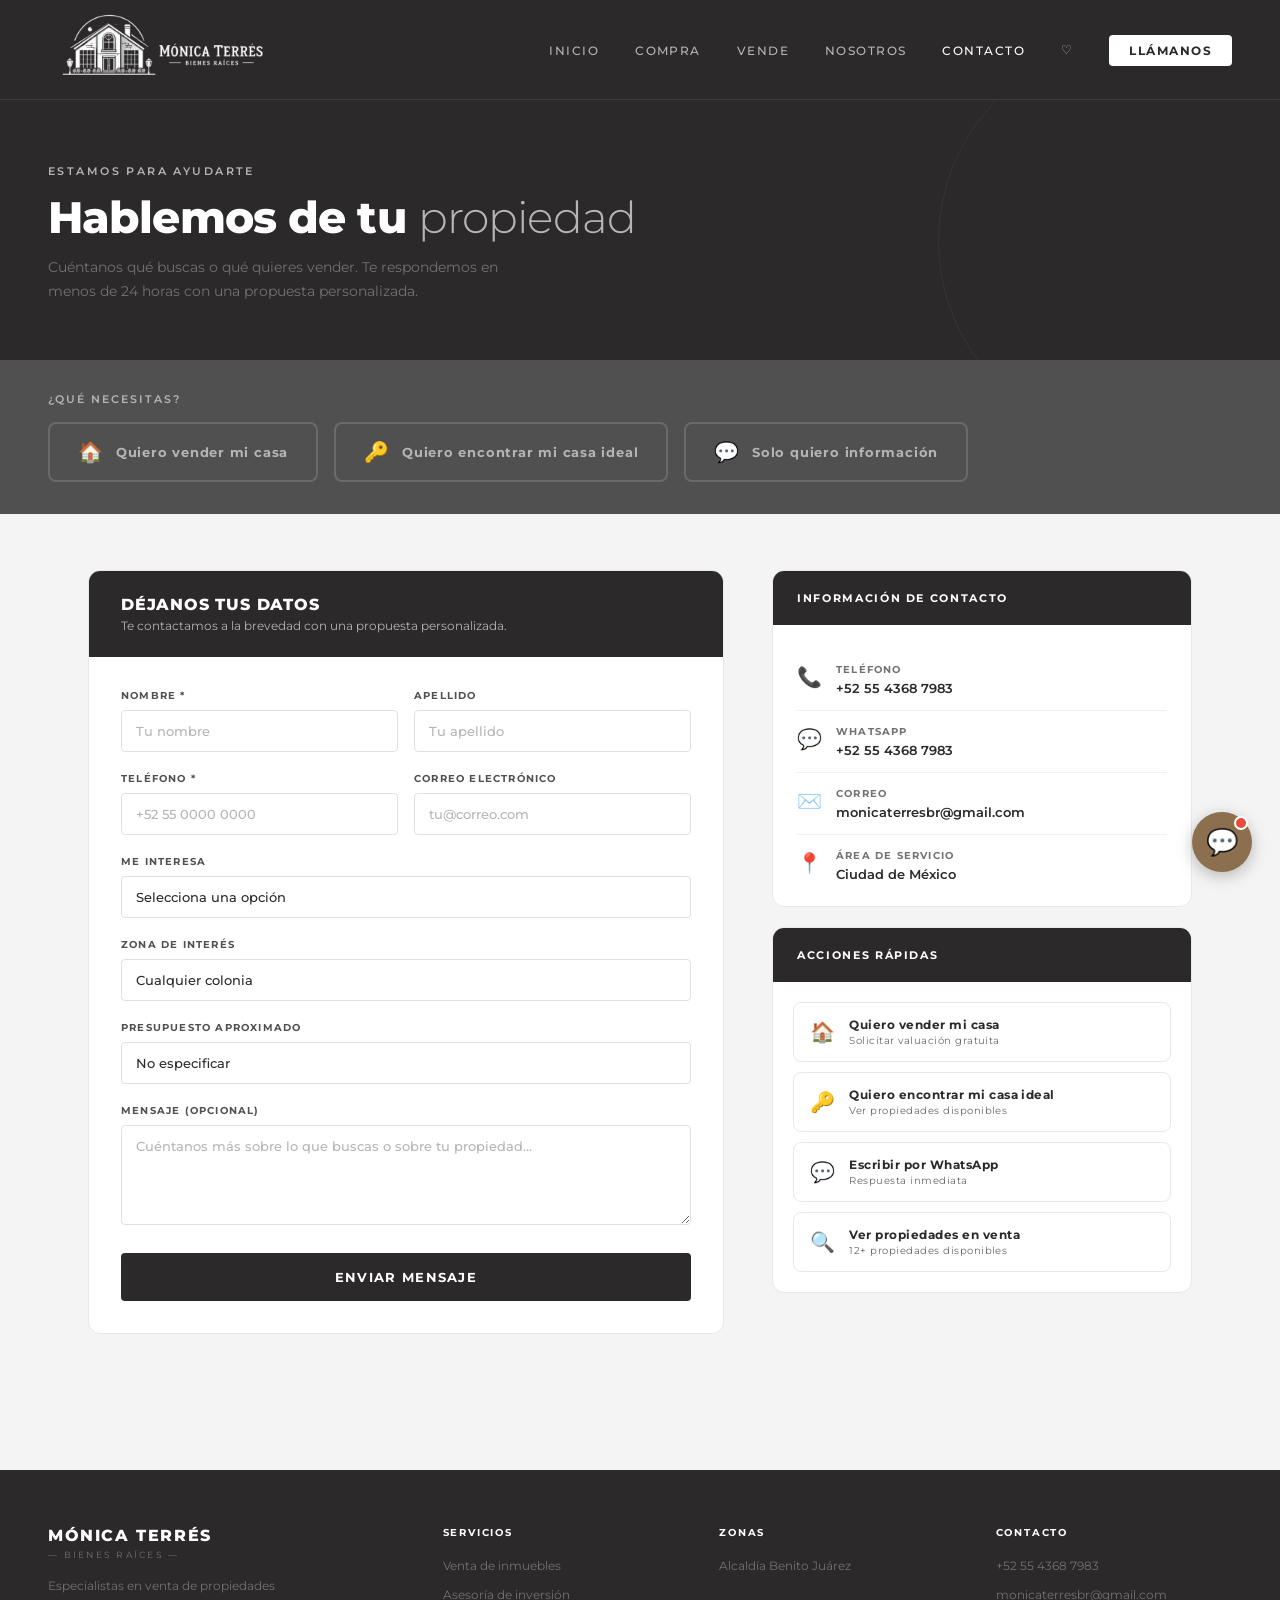
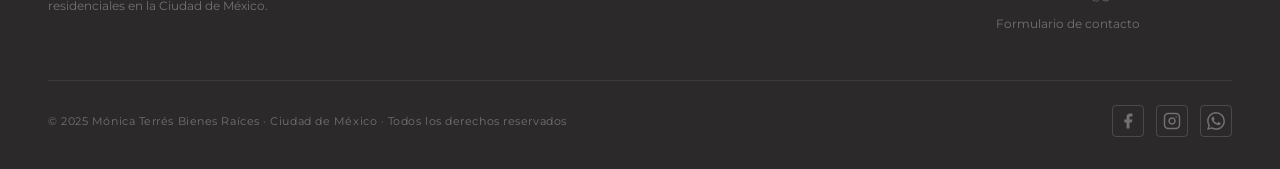
==== commit d58a3b6d: "Actualizar textos de footer, zonas, servicios y colonias de búsqueda - Descripción del footer: "vent" ====
--- a/contacto.html
+++ b/contacto.html
@@ -211,16 +211,47 @@
           <div class="form-group" id="zonaGroup">
             <label>Zona de interés</label>
             <select id="zona">
-              <option value="">Cualquier zona</option>
-              <option value="polanco">Polanco</option>
-              <option value="lomas">Lomas de Chapultepec</option>
-              <option value="roma">Roma Norte</option>
-              <option value="condesa">Condesa</option>
-              <option value="coyoacan">Coyoacán</option>
-              <option value="pedregal">Pedregal</option>
-              <option value="santafe">Santa Fe</option>
-              <option value="narvarte">Narvarte</option>
-              <option value="delvalle">Del Valle</option>
+              <option value="">Cualquier colonia</option>
+              <option value="acacias">Acacias</option>
+              <option value="actipan">Actipan</option>
+              <option value="alamos">Álamos</option>
+              <option value="asturias">Asturias</option>
+              <option value="buenos-aires">Buenos Aires</option>
+              <option value="ciudad-deportes">Ciudad de los Deportes</option>
+              <option value="col-carmen">Colonia del Carmen</option>
+              <option value="credito-constructor">Crédito Constructor</option>
+              <option value="del-valle-centro">Del Valle Centro</option>
+              <option value="del-valle-norte">Del Valle Norte</option>
+              <option value="del-valle-sur">Del Valle Sur</option>
+              <option value="educacion">Educación</option>
+              <option value="general-anaya">General Anaya</option>
+              <option value="independencia">Independencia</option>
+              <option value="insurgentes-mixcoac">Insurgentes Mixcoac</option>
+              <option value="letran-valle">Letrán Valle</option>
+              <option value="miravalle">Miravalle</option>
+              <option value="mixcoac">Mixcoac</option>
+              <option value="moderna">Moderna</option>
+              <option value="napoles">Nápoles</option>
+              <option value="narvarte-oriente">Narvarte Oriente</option>
+              <option value="narvarte-poniente">Narvarte Poniente</option>
+              <option value="nativitas">Nativitas</option>
+              <option value="ninos-heroes">Niños Héroes</option>
+              <option value="nonoalco">Nonoalco</option>
+              <option value="obrero-mundial">Obrero Mundial</option>
+              <option value="piedad-narvarte">Piedad Narvarte</option>
+              <option value="portales-norte">Portales Norte</option>
+              <option value="portales-oriente">Portales Oriente</option>
+              <option value="portales-sur">Portales Sur</option>
+              <option value="postal">Postal</option>
+              <option value="san-pedro-pinos">San Pedro de los Pinos</option>
+              <option value="san-simon-ticumac">San Simón Ticumac</option>
+              <option value="santa-cruz-atoyac">Santa Cruz Atoyac</option>
+              <option value="santo-tomas">Santo Tomás</option>
+              <option value="sinatel">Sinatel</option>
+              <option value="toriello-guerra">Toriello Guerra</option>
+              <option value="vertiz-narvarte">Vértiz Narvarte</option>
+              <option value="xoco">Xoco</option>
+              <option value="zacahuitzco">Zacahuitzco</option>
             </select>
           </div>
           <div class="form-group">
@@ -284,13 +315,6 @@
               <div class="contact-item-value">Ciudad de México</div>
             </div>
           </div>
-          <div class="contact-item">
-            <span class="contact-item-icon">🕐</span>
-            <div>
-              <div class="contact-item-label">Horario de atención</div>
-              <div class="contact-item-value">Lun – Sáb · 9:00 – 19:00 hrs</div>
-            </div>
-          </div>
         </div>
       </div>
 
@@ -335,9 +359,9 @@
 <footer>
   <div class="footer-inner">
     <div class="footer-grid">
-      <div class="footer-brand"><div class="brand-name">Mónica Terrés</div><div class="brand-sub">— Bienes Raíces —</div><p>Especialistas en compra y venta de propiedades residenciales y comerciales en Ciudad de México.</p></div>
-      <div class="footer-col"><h4>Servicios</h4><ul><li><a href="venta.html">Compra de propiedades</a></li><li><a href="venta.html">Venta de inmuebles</a></li><li><a href="venta.html">Inmuebles comerciales</a></li><li><a href="contacto.html">Asesoría de inversión</a></li></ul></div>
-      <div class="footer-col"><h4>Zonas</h4><ul><li><a href="venta.html">Polanco</a></li><li><a href="venta.html">Lomas de Chapultepec</a></li><li><a href="venta.html">Roma &amp; Condesa</a></li><li><a href="venta.html">Coyoacán</a></li><li><a href="venta.html">Santa Fe</a></li></ul></div>
+      <div class="footer-brand"><div class="brand-name">Mónica Terrés</div><div class="brand-sub">— Bienes Raíces —</div><p>Especialistas en venta de propiedades residenciales en la Ciudad de México.</p></div>
+      <div class="footer-col"><h4>Servicios</h4><ul><li><a href="compra.html">Venta de inmuebles</a></li><li><a href="contacto.html">Asesoría de inversión</a></li></ul></div>
+      <div class="footer-col"><h4>Zonas</h4><ul><li><a href="compra.html">Alcaldía Benito Juárez</a></li></ul></div>
       <div class="footer-col"><h4>Contacto</h4><ul><li><a href="tel:+525543687983">+52 55 4368 7983</a></li><li><a href="mailto:monicaterresbr@gmail.com">monicaterresbr@gmail.com</a></li><li><a href="contacto.html">Formulario de contacto</a></li></ul></div>
     </div>
     <div class="footer-bottom"><p>© 2025 Mónica Terrés Bienes Raíces · Ciudad de México · Todos los derechos reservados</p><div class="social-links"><a href="https://www.facebook.com/share/1FixHdbSAR/" class="social-btn" target="_blank" aria-label="Facebook"><svg width="18" height="18" viewBox="0 0 24 24" fill="currentColor"><path d="M18 2h-3a5 5 0 00-5 5v3H7v4h3v8h4v-8h3l1-4h-4V7a1 1 0 011-1h3z"/></svg></a><a href="https://www.instagram.com/monicaterres_br" class="social-btn" target="_blank" aria-label="Instagram"><svg width="18" height="18" viewBox="0 0 24 24" fill="none" stroke="currentColor" stroke-width="2" stroke-linecap="round" stroke-linejoin="round"><rect x="2" y="2" width="20" height="20" rx="5" ry="5"/><path d="M16 11.37A4 4 0 1112.63 8 4 4 0 0116 11.37z"/><line x1="17.5" y1="6.5" x2="17.51" y2="6.5"/></svg></a><a href="https://wa.me/525543687983" class="social-btn" target="_blank" aria-label="WhatsApp"><svg width="18" height="18" viewBox="0 0 24 24" fill="currentColor"><path d="M17.472 14.382c-.297-.149-1.758-.867-2.03-.967-.273-.099-.471-.148-.67.15-.197.297-.767.966-.94 1.164-.173.199-.347.223-.644.075-.297-.15-1.255-.463-2.39-1.475-.883-.788-1.48-1.761-1.653-2.059-.173-.297-.018-.458.13-.606.134-.133.298-.347.446-.52.149-.174.198-.298.298-.497.099-.198.05-.371-.025-.52-.075-.149-.669-1.612-.916-2.207-.242-.579-.487-.5-.669-.51-.173-.008-.371-.01-.57-.01-.198 0-.52.074-.792.372-.272.297-1.04 1.016-1.04 2.479 0 1.462 1.065 2.875 1.213 3.074.149.198 2.096 3.2 5.077 4.487.709.306 1.262.489 1.694.625.712.227 1.36.195 1.871.118.571-.085 1.758-.719 2.006-1.413.248-.694.248-1.289.173-1.413-.074-.124-.272-.198-.57-.347m-5.421 7.403h-.004a9.87 9.87 0 01-5.031-1.378l-.361-.214-3.741.982.998-3.648-.235-.374a9.86 9.86 0 01-1.51-5.26c.001-5.45 4.436-9.884 9.888-9.884 2.64 0 5.122 1.03 6.988 2.898a9.825 9.825 0 012.893 6.994c-.003 5.45-4.437 9.884-9.885 9.884m8.413-18.297A11.815 11.815 0 0012.05 0C5.495 0 .16 5.335.157 11.892c0 2.096.547 4.142 1.588 5.945L.057 24l6.305-1.654a11.882 11.882 0 005.683 1.448h.005c6.554 0 11.89-5.335 11.893-11.893a11.821 11.821 0 00-3.48-8.413z"/></svg></a></div></div>
--- a/mobile.css
+++ b/mobile.css
@@ -142,6 +142,8 @@
   .stats-bar, .stats-strip { padding: 0 20px !important; }
   .stats-inner { flex-wrap: wrap !important; }
   .stat-item { border-right: none !important; padding: 10px 0 10px 0 !important; margin-right: 0 !important; flex: 0 0 50% !important; }
+  .stat-num { font-size: 16px !important; }
+  .stat-label { font-size: 9px !important; }
 
   /* COMPRA / VENTA — LAYOUT */
   .main { padding: 20px !important; }
@@ -215,6 +217,15 @@
   .cc-btn { flex: 1 1 calc(50% - 5px) !important; font-size: 12px !important; padding: 13px 10px !important; }
   .cc-btn-wa, .cc-btn-phone { flex: 1 1 calc(50% - 5px) !important; }
   .cc-btn-email, .cc-btn-pdf { flex: 1 1 100% !important; }
+
+  /* LIGHTBOX — above nav on mobile */
+  .lightbox { z-index: 1100 !important; }
+  .lb-nav { width: 44px !important; height: 44px !important; font-size: 26px !important; }
+  .lb-nav-prev { left: 10px !important; }
+  .lb-nav-next { right: 10px !important; }
+  .lb-controls { display: none !important; }
+  .lb-counter { position: absolute; bottom: 20px; left: 50%; transform: translateX(-50%); display: block !important; font-size: 13px !important; }
+  .lb-img { max-width: 92vw !important; max-height: 75vh !important; }
 
   /* ── CHATBOT position ── */
   #mtbr-chat-btn { bottom: 24px !important; right: 20px !important; }
